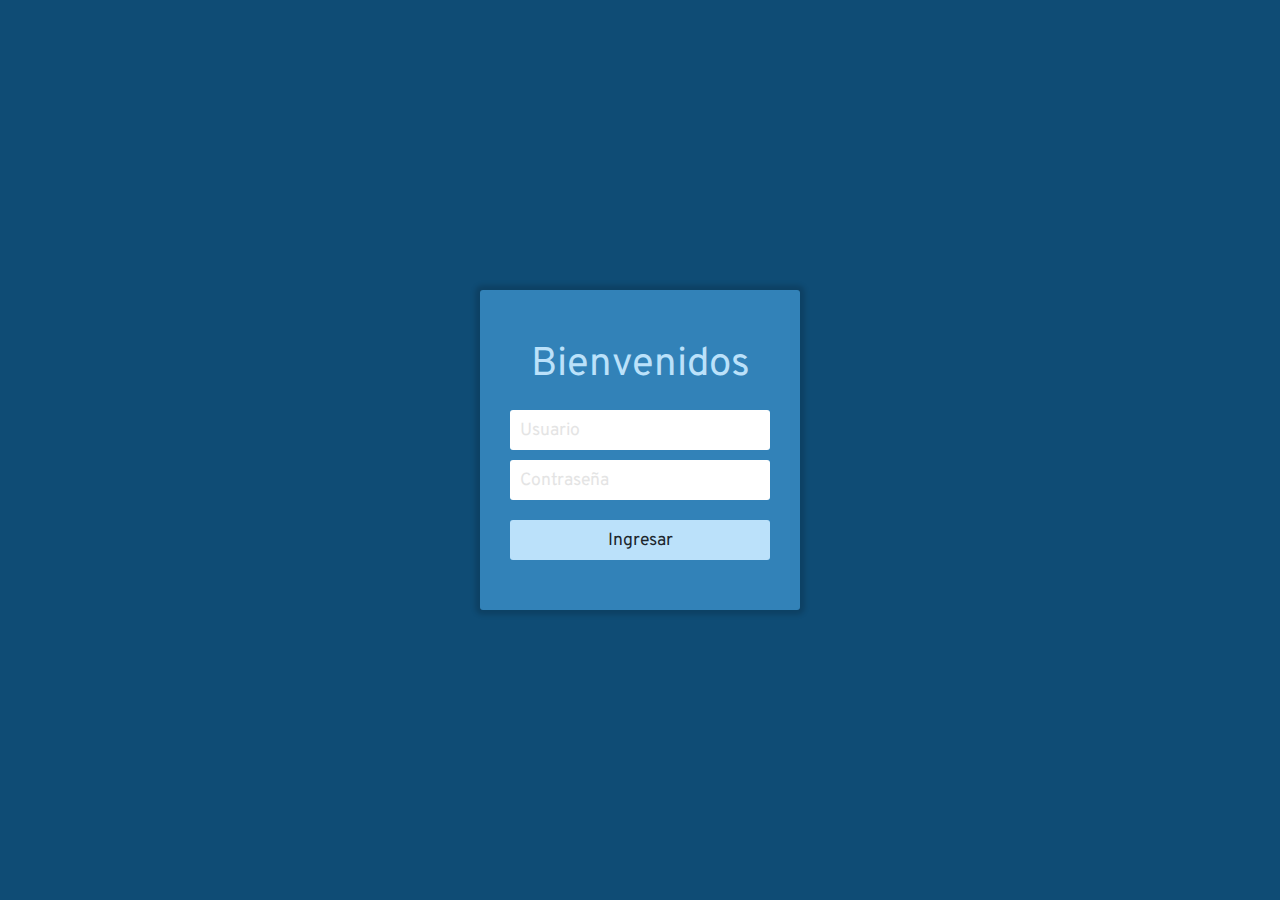
==== index.html @ a672037a "Update index.html" ====
<!-- Define que el documento esta bajo el estandar de HTML 5 -->
<!doctype html>

<!-- Representa la raíz de un documento HTML o XHTML. Todos los demás elementos deben ser descendientes de este elemento. -->
<html lang="es">
    
    <head>
        
        <meta charset="utf-8">
        
        <title> Ingreso </title>    
        
        <meta name="viewport" content="width=device-width, initial-scale=1.0">
        
        <meta name="author" content="Videojuegos & Desarrollo">
        <meta name="description" content="Muestra de un formulario de acceso en HTML y CSS">
        <meta name="keywords" content="Formulario Acceso, Formulario de LogIn">
        
        <link href="https://fonts.googleapis.com/css?family=Nunito&display=swap" rel="stylesheet"> 
        <link href="https://fonts.googleapis.com/css?family=Overpass&display=swap" rel="stylesheet">
        
        <!-- Link hacia el archivo de estilos css -->
        <link rel="stylesheet" href="css/index.css">
        
        <style type="text/css">
            
        </style>
    </head>
    
    <body>
        
        <div id="contenedor">
            <div id="central">
                <div id="login">
                    <div class="titulo">
                        Bienvenidos
                    </div>
                    <form id="loginform">
                        <input type="text" id="username" placeholder="Usuario">
                        
                        <input type="password" id="password" placeholder="Contraseña">
                        
                        <button id="ingresar" onclick="validarCamposVacios()" type="button">Ingresar</button>
                    </form>
                </div>
            </div>
        </div>
        
        <script src="js/init.js"type="text/javascript"></script>
        <script src="js/index.js" type="text/javascript"></script>
    </body>
</html>
---- css/index.css ----
body {
    font-family: 'Overpass', sans-serif;
    font-weight: normal;
    font-size: 100%;
    color: #1b262c;
    
    margin: 0;
    background-color: #0f4c75;
}

#contenedor {
    display: flex;
    align-items: center;
    justify-content: center;
    
    margin: 0;
    padding: 0;
    min-width: 100vw;
    min-height: 100vh;
    width: 100%;
    height: 100%;
}

#central {
    max-width: 320px;
    width: 100%;
}

.titulo {
    font-size: 250%;
    color:#bbe1fa;
    text-align: center;
    margin-bottom: 20px;
}

#login {
    width: 100%;
    padding: 50px 30px;
    background-color: #3282b8;
    
    -webkit-box-shadow: 0px 0px 5px 5px rgba(0,0,0,0.15);
    -moz-box-shadow: 0px 0px 5px 5px rgba(0,0,0,0.15);
    box-shadow: 0px 0px 5px 5px rgba(0,0,0,0.15);
    
    border-radius: 3px 3px 3px 3px;
    -moz-border-radius: 3px 3px 3px 3px;
    -webkit-border-radius: 3px 3px 3px 3px;
    
    box-sizing: border-box;
}

#login input {
    font-family: 'Overpass', sans-serif;
    font-size: 110%;
    color: #1b262c;
    
    display: block;
    width: 100%;
    height: 40px;
    
    margin-bottom: 10px;
    padding: 5px 5px 5px 10px;
    
    box-sizing: border-box;
    
    border: none;
    border-radius: 3px 3px 3px 3px;
    -moz-border-radius: 3px 3px 3px 3px;
    -webkit-border-radius: 3px 3px 3px 3px;
}

#login input::placeholder {
    font-family: 'Overpass', sans-serif;
    color: #E4E4E4;
}

#login button {
    font-family: 'Overpass', sans-serif;
    font-size: 110%;
    color:#1b262c;
    width: 100%;
    height: 40px;
    border: none;
    
    border-radius: 3px 3px 3px 3px;
    -moz-border-radius: 3px 3px 3px 3px;
    -webkit-border-radius: 3px 3px 3px 3px;
    
    background-color: #bbe1fa;
    
    margin-top: 10px;
}

#login button:hover {
    background-color: #0f4c75;
    color:#bbe1fa;
}
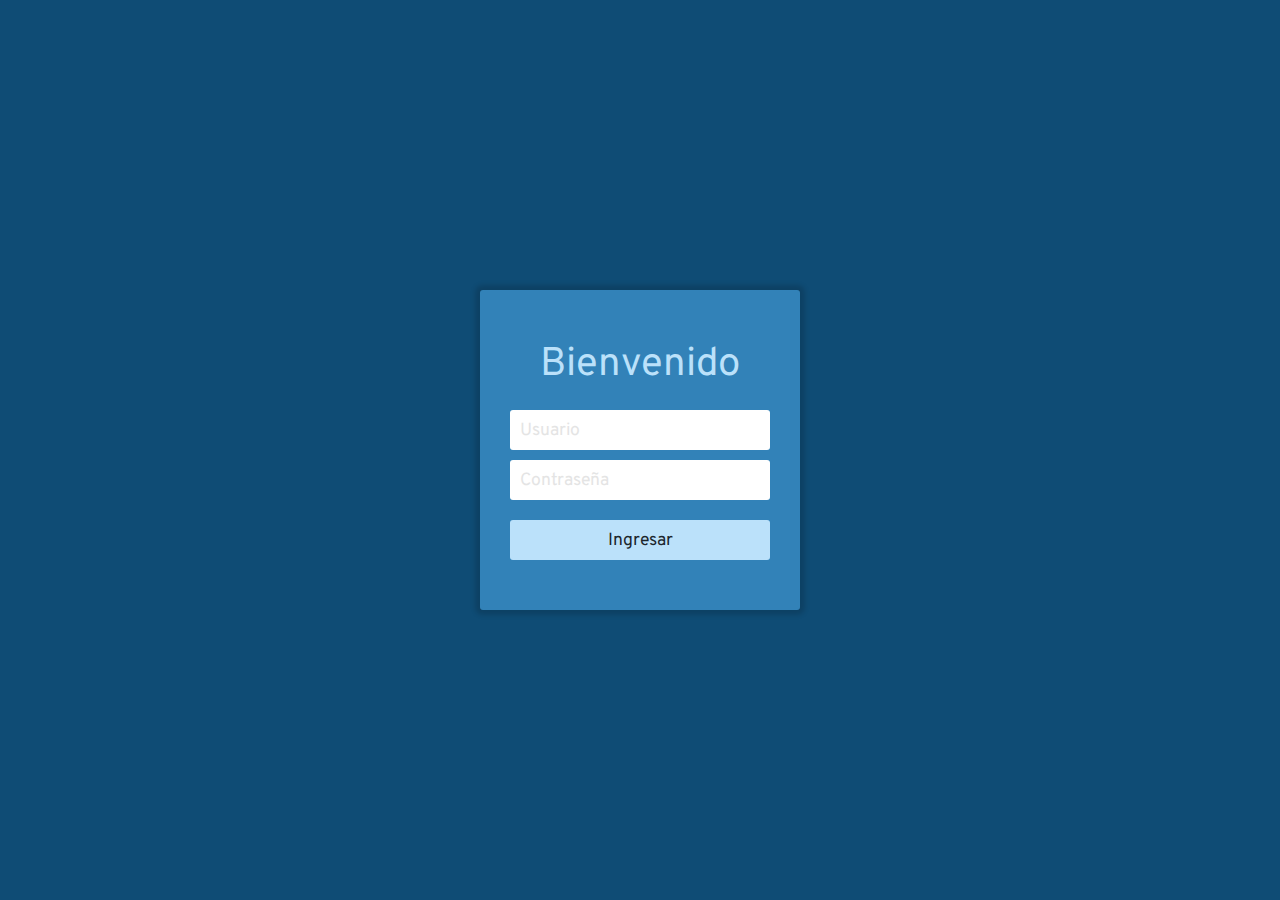
==== commit f4b87078: "cambios prueba" ====
--- a/index.html
+++ b/index.html
@@ -33,7 +33,7 @@
             <div id="central">
                 <div id="login">
                     <div class="titulo">
-                        Bienvenidos
+                        Bienvenido
                     </div>
                     <form id="loginform">
                         <input type="text" id="username" placeholder="Usuario">
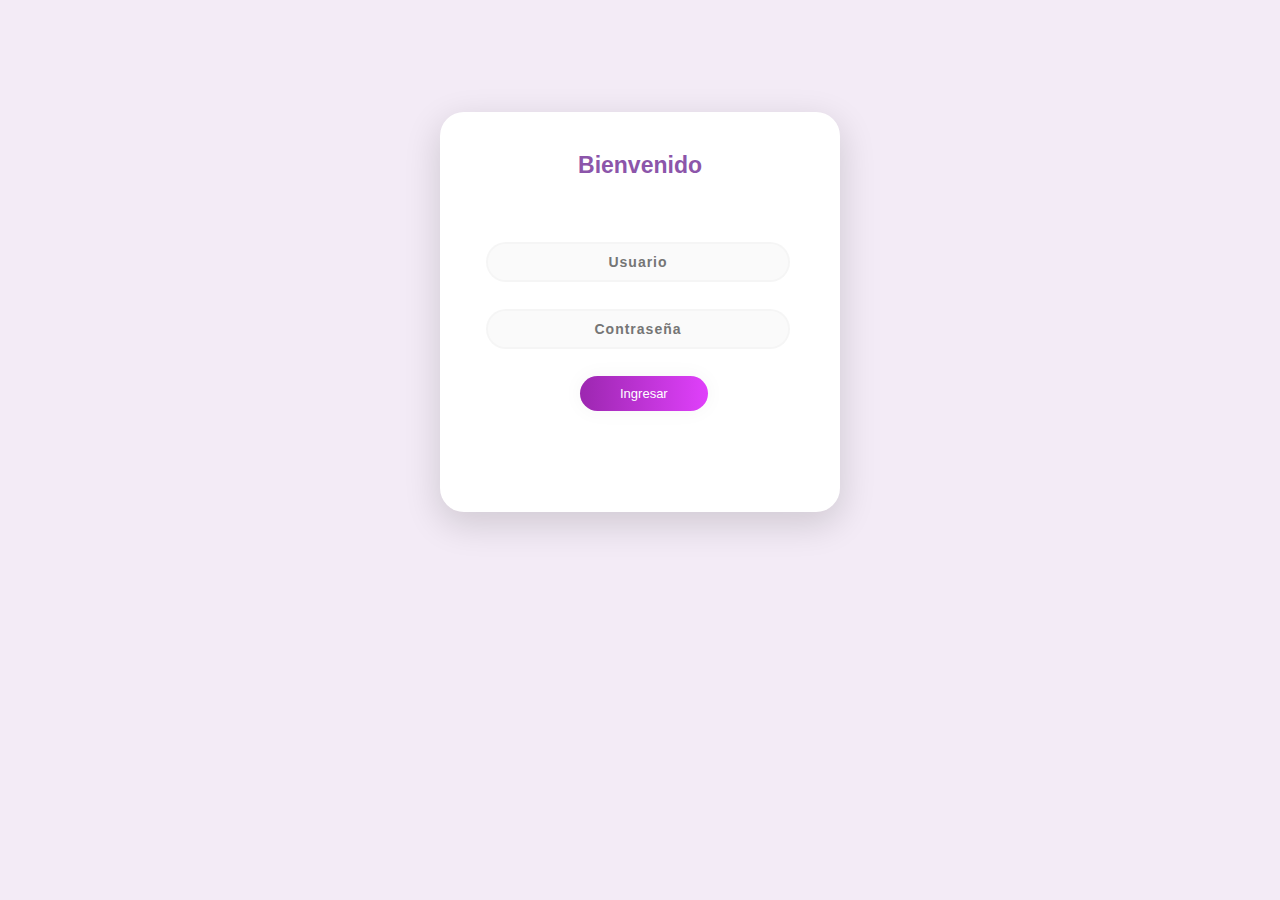
==== commit a192aa63: "diseño login (index)" ====
--- a/index.html
+++ b/index.html
@@ -29,7 +29,21 @@
     
     <body>
         
-        <div id="contenedor">
+
+        <div class="main">
+            <p class="sign" align="center">Bienvenido</p>
+            <form class="form1">
+              <input class="un" id="username" type="text" align="center" placeholder="Usuario">
+              <input class="pass"id="password" type="password" align="center" placeholder="Contraseña">
+              <button class="submit" id="ingresar" type="button" onclick="validarCamposVacios()" align="center">Ingresar</button>
+                    
+                        
+            </div>
+
+
+        <!-- Viejo diseño azul 
+            
+            <div id="contenedor">
             <div id="central">
                 <div id="login">
                     <div class="titulo">
@@ -44,9 +58,10 @@
                     </form>
                 </div>
             </div>
-        </div>
+        </div> -->
+
         
-        <script src="js/init.js"type="text/javascript"></script>
         <script src="js/index.js" type="text/javascript"></script>
     </body>
-</html>+</html>
+
--- a/css/index.css
+++ b/css/index.css
@@ -1,3 +1,126 @@
+body {
+    background-color: #F3EBF6;
+    font-family: 'Ubuntu', sans-serif;
+}
+
+.main {
+    background-color: #FFFFFF;
+    width: 400px;
+    height: 400px;
+    margin: 7em auto;
+    border-radius: 1.5em;
+    box-shadow: 0px 11px 35px 2px rgba(0, 0, 0, 0.14);
+}
+
+.sign {
+    padding-top: 40px;
+    color: #8C55AA;
+    font-family: 'Ubuntu', sans-serif;
+    font-weight: bold;
+    font-size: 23px;
+}
+
+.un {
+width: 76%;
+color: rgb(38, 50, 56);
+font-weight: 700;
+font-size: 14px;
+letter-spacing: 1px;
+background: rgba(136, 126, 126, 0.04);
+padding: 10px 20px;
+border: none;
+border-radius: 20px;
+outline: none;
+box-sizing: border-box;
+border: 2px solid rgba(0, 0, 0, 0.02);
+margin-bottom: 50px;
+margin-left: 46px;
+text-align: center;
+margin-bottom: 27px;
+font-family: 'Ubuntu', sans-serif;
+}
+
+form.form1 {
+    padding-top: 40px;
+}
+
+.pass {
+        width: 76%;
+color: rgb(38, 50, 56);
+font-weight: 700;
+font-size: 14px;
+letter-spacing: 1px;
+background: rgba(136, 126, 126, 0.04);
+padding: 10px 20px;
+border: none;
+border-radius: 20px;
+outline: none;
+box-sizing: border-box;
+border: 2px solid rgba(0, 0, 0, 0.02);
+margin-bottom: 50px;
+margin-left: 46px;
+text-align: center;
+margin-bottom: 27px;
+font-family: 'Ubuntu', sans-serif;
+}
+
+
+.un:focus, .pass:focus {
+    border: 2px solid rgba(0, 0, 0, 0.18) !important;
+    
+}
+
+.submit {
+  cursor: pointer;
+    border-radius: 5em;
+    color: #fff;
+    background: linear-gradient(to right, #9C27B0, #E040FB);
+    border: 0;
+    padding-left: 40px;
+    padding-right: 40px;
+    padding-bottom: 10px;
+    padding-top: 10px;
+    font-family: 'Ubuntu', sans-serif;
+    margin-left: 35%;
+    font-size: 13px;
+    box-shadow: 0 0 20px 1px rgba(0, 0, 0, 0.04);
+}
+
+.forgot {
+    text-shadow: 0px 0px 3px rgba(117, 117, 117, 0.12);
+    color: #E1BEE7;
+    padding-top: 15px;
+}
+
+a {
+    text-shadow: 0px 0px 3px rgba(117, 117, 117, 0.12);
+    color: #E1BEE7;
+    text-decoration: none
+}
+
+@media (max-width: 600px) {
+    .main {
+        border-radius: 0px;
+    }
+}  
+    
+
+
+
+
+
+
+
+
+
+
+
+
+
+
+
+/*viejo diseño azul 
+
 body {
     font-family: 'Overpass', sans-serif;
     font-weight: normal;
@@ -94,6 +217,6 @@
 #login button:hover {
     background-color: #0f4c75;
     color:#bbe1fa;
-}
-
-
+} */
+
+
